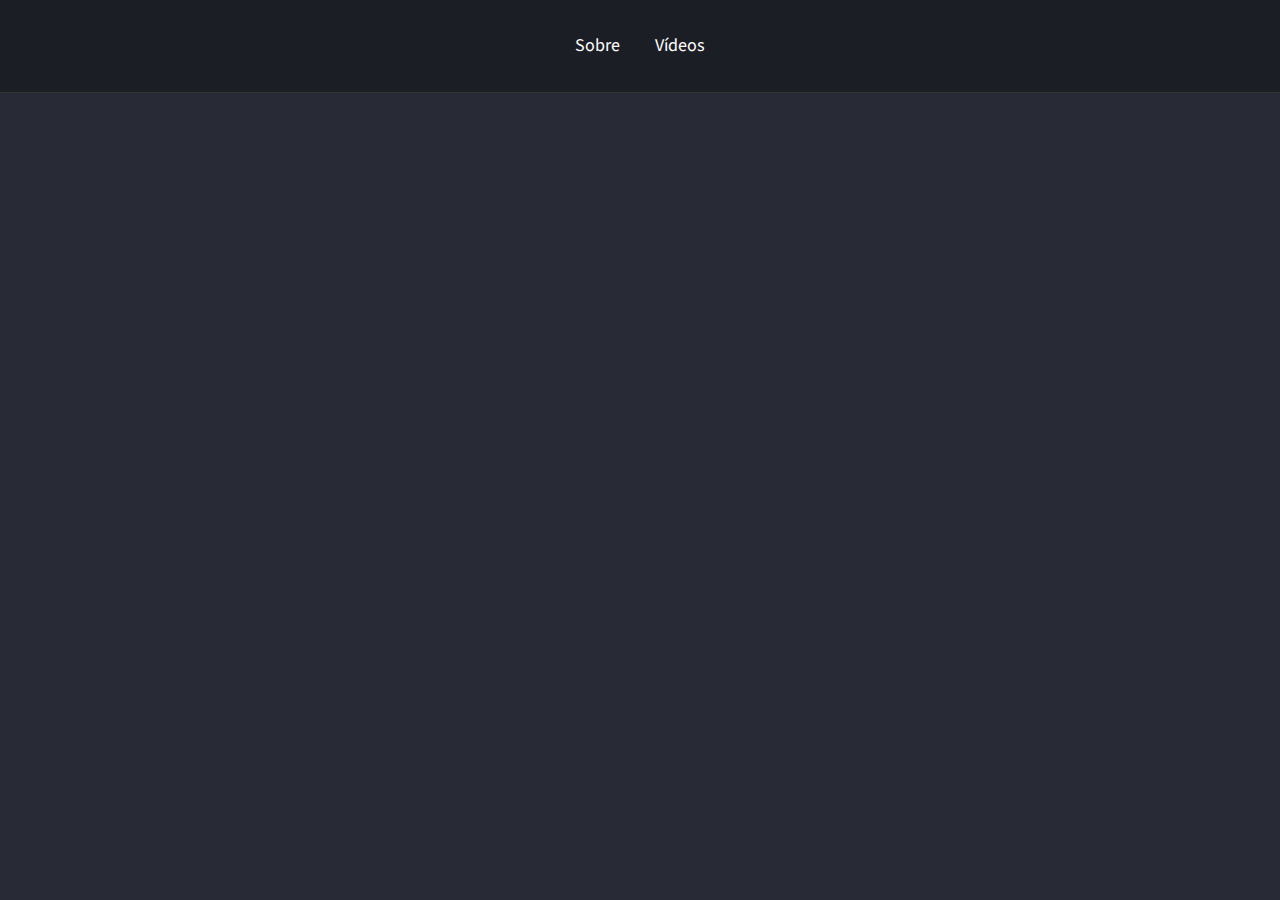
==== works/aulasFrontend/index.html @ ab523b80 "aulas Front End + desafio 2.1" ====
<!DOCTYPE html>
<html>

    <head>
        <title>Bruno Mosconi Santos</title>
        <link href="https://fonts.googleapis.com/css?family=Source+Sans+Pro&display=swap" rel="stylesheet">
        <style>
            * {
                margin: 0;
                padding: 0;
                border: 0;
            }
            body {
                background-color: #282a36;
                font-family: 'Source Sans Pro', sans-serif;
            }
            header {
                padding: 32px;
                border-bottom: 1px solid #333;
                background: rgba(0, 0, 0, 0.281);
            }
            header div {
                text-align: center;
            }
            header div a {
                color: white;
                font-size: 18px;
                line-height: 28px;
                margin: 0 16px;
                text-decoration: none;   
            }
            header div a:hover {
                color: #50fa7b;
                transition: color 700ms;
            }
        </style>
    </head>

    <body>

        <Header>
            <div class="links">
                <a href="/">Sobre</a>
                <a href="/">Vídeos</a>
            </div>
           
        </Header>
        
    </body>


</html>
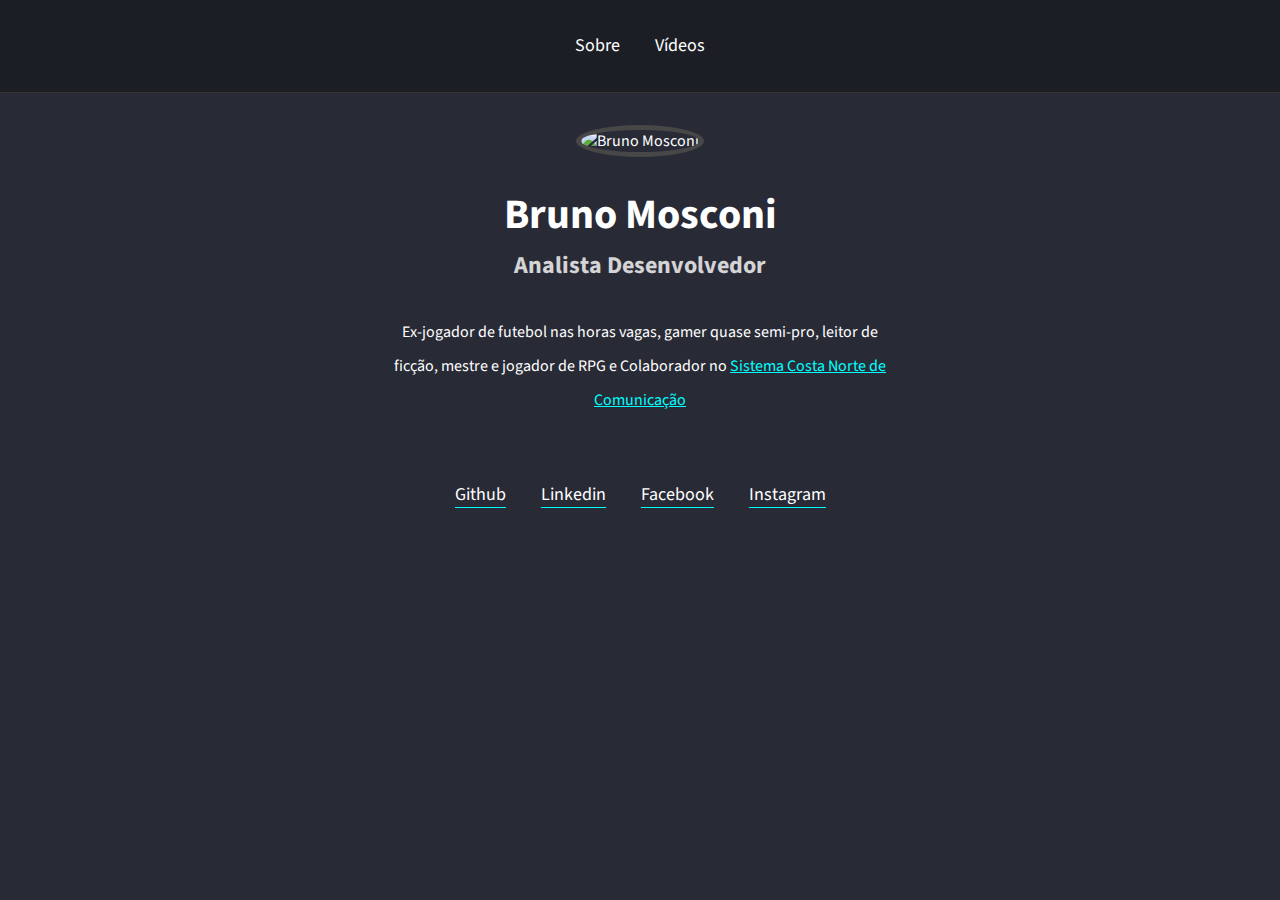
==== commit 2547ffef: "desafio 2.2 e updates" ====
--- a/works/aulasFrontend/index.html
+++ b/works/aulasFrontend/index.html
@@ -3,49 +3,31 @@
 
     <head>
         <title>Bruno Mosconi Santos</title>
-        <link href="https://fonts.googleapis.com/css?family=Source+Sans+Pro&display=swap" rel="stylesheet">
-        <style>
-            * {
-                margin: 0;
-                padding: 0;
-                border: 0;
-            }
-            body {
-                background-color: #282a36;
-                font-family: 'Source Sans Pro', sans-serif;
-            }
-            header {
-                padding: 32px;
-                border-bottom: 1px solid #333;
-                background: rgba(0, 0, 0, 0.281);
-            }
-            header div {
-                text-align: center;
-            }
-            header div a {
-                color: white;
-                font-size: 18px;
-                line-height: 28px;
-                margin: 0 16px;
-                text-decoration: none;   
-            }
-            header div a:hover {
-                color: #50fa7b;
-                transition: color 700ms;
-            }
-        </style>
+        <link rel="stylesheet" href="styles.css">
     </head>
 
     <body>
 
-        <Header>
+        <header>
             <div class="links">
                 <a href="/">Sobre</a>
                 <a href="/">Vídeos</a>
             </div>
-           
-        </Header>
+        </header>
         
+        <div id="wrapper">
+            <img src="https://avatars0.githubusercontent.com/u/36648613?s=460&u=6382289f39937f2917e89b8cc9aab33d33767bc0&v=4" alt="Bruno Mosconi">
+            <h1>Bruno Mosconi</h1>
+            <h2>Analista Desenvolvedor</h2>
+            <p>Ex-jogador de futebol nas horas vagas, gamer quase semi-pro, leitor de ficção, mestre e jogador de RPG e Colaborador no <a href="https://costanorte.com.br" target="_blank">Sistema Costa Norte de Comunicação</a></p>
+        </div>
+        
+        <div id="links-footer" class="links">
+            <a href="https://github.com/mosconibruno" target="_blank">Github</a>
+            <a href="https://www.linkedin.com/in/brunomosconisantos" target="_blank">Linkedin</a>
+            <a href="https://www.facebook.com/bruno.mosconi.52" target="_blank">Facebook</a>
+            <a href="https://www.instagram.com/obrunomosconi/" target="_blank">Instagram</a>
+        </div>
     </body>
 
 
--- a/works/aulasFrontend/styles.css
+++ b/works/aulasFrontend/styles.css
@@ -0,0 +1,77 @@
+@import "https://fonts.googleapis.com/css?family=Source+Sans+Pro&display=swap";
+@import "https://fonts.googleapis.com/css2?family=Source+Sans+Pro:wght@700&display=swap"
+
+:root {
+    --color-aqua: aqua;
+}
+
+* {
+    margin: 0;
+    padding: 0;
+    border: 0;
+}
+body {
+    background-color: #282a36;
+    font-family: 'Source Sans Pro', sans-serif;
+    color: white;
+}
+header {
+    padding: 32px;
+    border-bottom: 1px solid #333;
+    background: rgba(0, 0, 0, 0.281);
+}
+.links {
+    text-align: center;
+}
+.links a {
+    color: white;
+    font-size: 18px;
+    line-height: 28px;
+    margin: 0 16px;
+    text-decoration: none;   
+}
+.links a:hover {
+    color: aqua;
+    transition: color 700ms;
+}
+
+#wrapper {
+    text-align: center;
+    padding: 32px;
+}
+
+#wrapper img {
+    border-radius: 50%;
+    border: 5px solid rgb(71, 71, 71);
+    margin-bottom: 32px;
+    height: 250px;
+}
+
+#wrapper h1 {
+    font-size: 42px;
+    line-height: 52px;
+    font-weight: bold;
+}
+
+#wrapper h2 {
+    font-size: 24px;
+    line-height: 34px;
+    font-weight: bold;
+    margin-top: 8px;
+    opacity: 0.8;
+}
+
+#wrapper p {
+    max-width: 500px;
+    margin: 32px auto;
+    font-size: 16px;
+    line-height: 34px;
+}
+
+#wrapper p a {
+    color: aqua;
+}
+
+#links-footer a {
+    border-bottom: 1px solid aqua;
+}